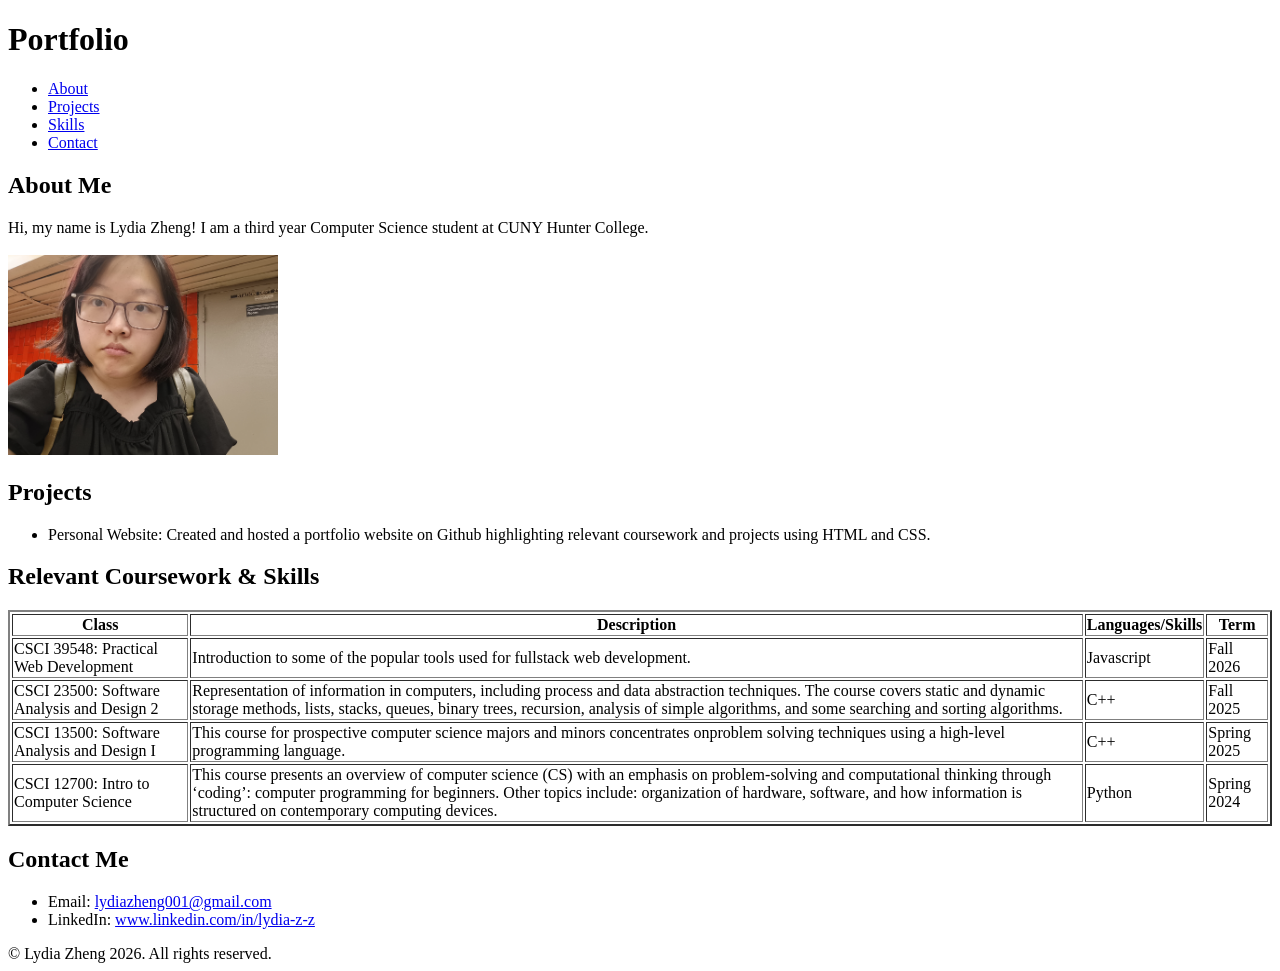
==== html-site/index.html @ af640515 "Initial structure" ====
<!DOCTYPE html>
<html>
    <head>
        <meta charset="utf-8"/>
        <meta name="viewport" content="width=device-width, initial-scale=1"/>
        <link rel="stylesheet" href="style.css">
        <title>Personal Website</title>
    </head>
    <body>
        <header>
            <h1>Portfolio</h1>
            <nav>
                <ul>
                    <li><a href="#about">About</a></li>
                    <li><a href="#projects">Projects</a></li>
                    <li><a href="#skills">Skills</a></li>
                    <li><a href="#contact">Contact</a></li>
                </ul>
            </nav>
        </header>

        <main>
            <!--About Me-->
            <section id="about">
                <h2>About Me</h2>
                <p2>Hi, my name is Lydia Zheng! I am a third year Computer Science student at CUNY Hunter College.</p2>
                <br>
                <br>
                <img src="assets/self.jpg" alt="A picture of me" width="270" height="200">
            </section>

         

            <!--Projects-->
            <section id="projects">
                <h2>Projects</h2>
                <ul>
                    <li>
                        Personal Website: Created and hosted a portfolio website on Github highlighting relevant coursework and projects using HTML and CSS.
                    </li>
        
                </ul>
            </section>


        <!--Skills and Coursework-->

            <section id="skills">
                <h2>Relevant Coursework & Skills</h2>
                <table border="2">
                    <thead>
                        <tr>
                            <th>Class</th>
                            <th>Description</th>
                            <th>Languages/Skills</th>
                            <th>Term</th>

                        </tr>
                    </thead>

                    <tbody>
                        <tr>
                            <td>CSCI 39548: Practical Web Development</td>
                            <td>Introduction to some of the popular tools used for fullstack web development.</td>
                            <td>Javascript</td>
                            <td>Fall 2026</td>
                        </tr>
                        <tr>
                            <td>CSCI 23500: Software Analysis and Design 2</td>
                            <td>Representation of information in computers, including process and data abstraction techniques. The course covers static and dynamic storage methods, lists, stacks, queues, binary trees, recursion, analysis of simple algorithms, and some searching and sorting algorithms.</td>
                            <td>C++</td>
                            <td>Fall 2025</td>
                        </tr>



                        <tr>
                            <td>CSCI 13500: Software Analysis and Design I</td>
                            <td>This course for prospective computer science majors and minors concentrates onproblem solving techniques using a high-level programming language.</td>
                            <td>C++</td>
                            <td>Spring 2025</td>
                        </tr>

                        <tr>
                            <td>CSCI 12700: Intro to Computer Science</td>
                            <td>This course presents an overview of computer science (CS) with an emphasis on problem-solving and computational thinking through ‘coding’: computer programming for beginners. Other topics include: organization of hardware, software, and how information is structured on contemporary computing devices.</td>
                            <td>Python</td>
                            <td>Spring 2024</td>
                        </tr>

                    </tbody>
                </table>

            </section>
            <!--Contact-->
            <section id="contact">
                <h2>Contact Me</h2>
                <ul>
                    <li>Email: <a href="mailto:lydiazheng001@gmail.com">lydiazheng001@gmail.com</a></li>
                    <li>LinkedIn: <a href="https://www.linkedin.com/in/lydia-z-z" target="_blank">www.linkedin.com/in/lydia-z-z</a></li>
                </ul>
            </section>

        </main>
        <!--Footer-->
        <footer>
            <p3>© Lydia Zheng 2026. All rights reserved.</p3>
        </footer>
    </body>
</html>
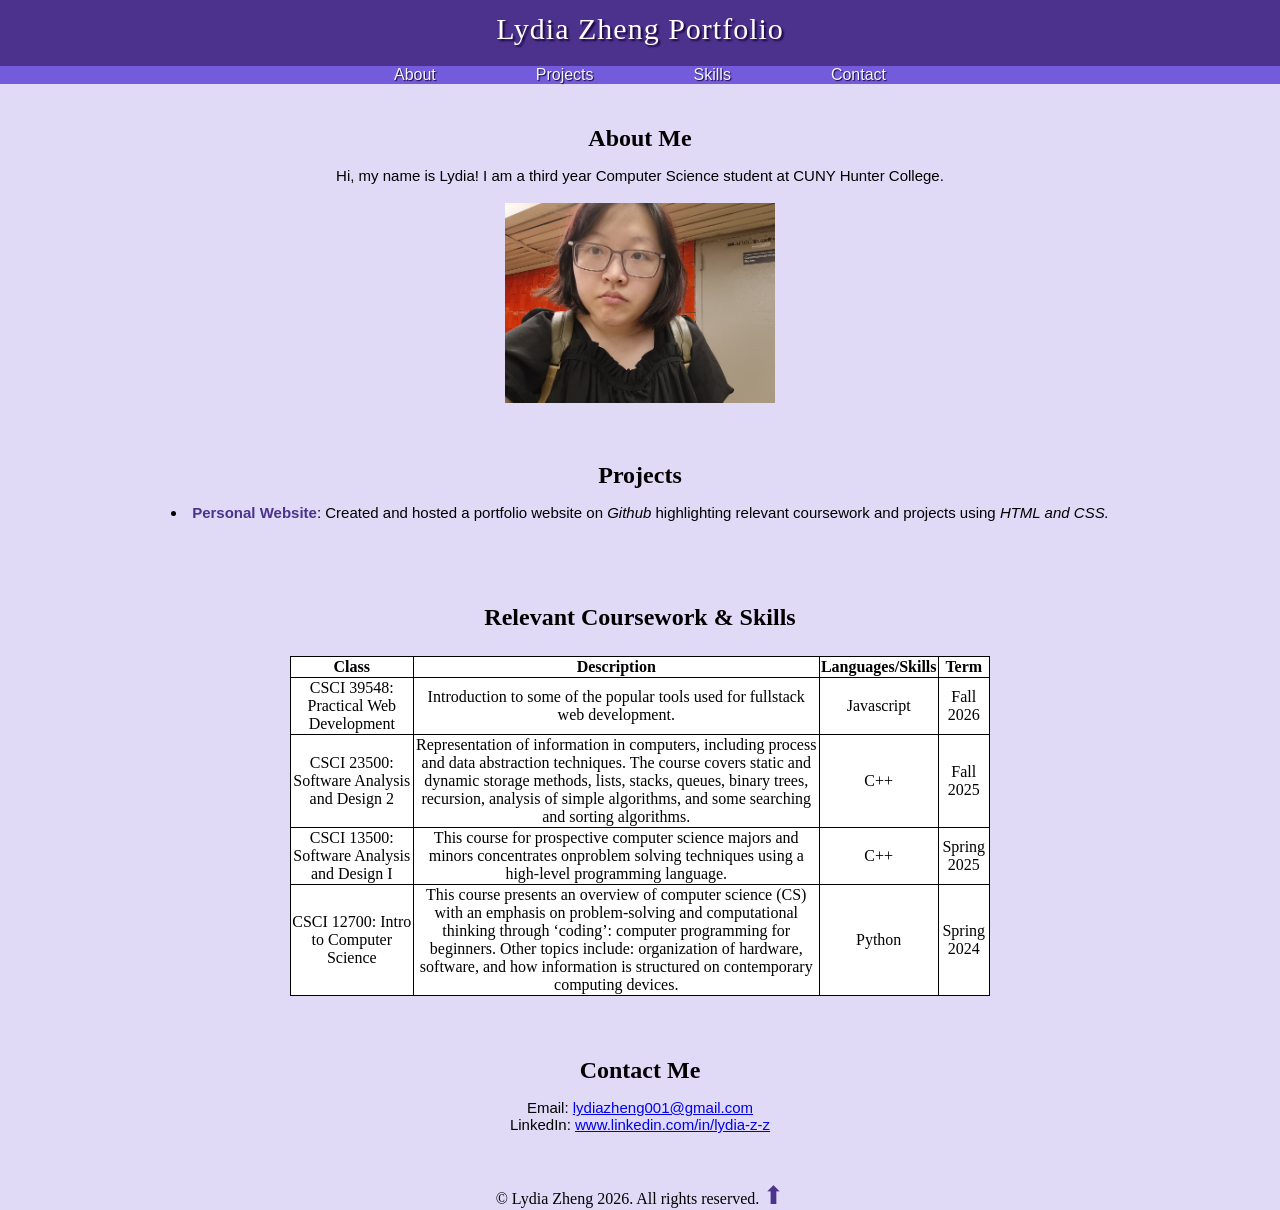
==== commit 12b949bc: "Add CSS Layout" ====
--- a/html-site/index.html
+++ b/html-site/index.html
@@ -6,48 +6,51 @@
         <link rel="stylesheet" href="style.css">
         <title>Personal Website</title>
     </head>
+
+
     <body>
+
         <header>
-            <h1>Portfolio</h1>
+            <h1 id="#top">Lydia Zheng Portfolio</h1>
             <nav>
-                <ul>
-                    <li><a href="#about">About</a></li>
-                    <li><a href="#projects">Projects</a></li>
-                    <li><a href="#skills">Skills</a></li>
-                    <li><a href="#contact">Contact</a></li>
+                <ul id="nav-bar">
+                    <li><a href="#about" class="nav-item">About</a></li>
+                    <li><a href="#projects" class="nav-item">Projects</a></li>
+                    <li><a href="#skills" class="nav-item">Skills</a></li>
+                    <li><a href="#contact" class="nav-item">Contact</a></li>
                 </ul>
             </nav>
         </header>
 
         <main>
             <!--About Me-->
-            <section id="about">
+            <section id="about" class="section-gap">
                 <h2>About Me</h2>
-                <p2>Hi, my name is Lydia Zheng! I am a third year Computer Science student at CUNY Hunter College.</p2>
+                <p2>Hi, my name is Lydia! I am a third year Computer Science student at CUNY Hunter College.</p2>
                 <br>
                 <br>
-                <img src="assets/self.jpg" alt="A picture of me" width="270" height="200">
+                <img src="assets/self.jpg" id="selfie" alt="A picture of me">
             </section>
 
-         
 
             <!--Projects-->
-            <section id="projects">
+            <section id="projects" class="section-gap">
                 <h2>Projects</h2>
                 <ul>
                     <li>
-                        Personal Website: Created and hosted a portfolio website on Github highlighting relevant coursework and projects using HTML and CSS.
+                        <strong>Personal Website</strong>: Created and hosted a portfolio website on <em>Github</em> highlighting relevant coursework and projects using <em>HTML and CSS.</em> 
                     </li>
         
                 </ul>
             </section>
 
+        <br>
 
         <!--Skills and Coursework-->
 
-            <section id="skills">
+            <section id="skills" class="section-gap">
                 <h2>Relevant Coursework & Skills</h2>
-                <table border="2">
+                <table>
                     <thead>
                         <tr>
                             <th>Class</th>
@@ -92,8 +95,11 @@
                 </table>
 
             </section>
+        <br>
+        <br>
+
             <!--Contact-->
-            <section id="contact">
+            <section id="contact" class="section-gap">
                 <h2>Contact Me</h2>
                 <ul>
                     <li>Email: <a href="mailto:lydiazheng001@gmail.com">lydiazheng001@gmail.com</a></li>
@@ -101,10 +107,14 @@
                 </ul>
             </section>
 
+      
+        <br>
         </main>
+
         <!--Footer-->
         <footer>
-            <p3>© Lydia Zheng 2026. All rights reserved.</p3>
+            <p3>© Lydia Zheng 2026. All rights reserved. <a href="#top">⬆</a></p3>
+
         </footer>
     </body>
 </html>
--- a/html-site/style.css
+++ b/html-site/style.css
@@ -0,0 +1,139 @@
+html,body{
+    margin:0;
+    padding:0;
+    width:100%;
+    text-align: center;
+    list-style-position: inside;
+}
+
+
+body{
+    background-color: #E0DAF7;
+}
+
+header{
+    margin:0;
+    padding: 0;
+    width:100%;
+    background-color: #4c328d;
+}
+
+
+header h1{
+    padding-top: 12px;
+    margin-top: 0;
+    color: #fefeff;
+    font-size: 30px;
+    font-weight: 500;
+    letter-spacing: 1px;
+    text-shadow: 2px 2px 2px rgb(27, 3, 61);
+}
+
+nav{
+    width:100%;
+}
+
+#nav-bar{
+    display: flex;
+    gap:100px;
+    background-color: #745BDB;
+    justify-content: center;
+    list-style-type: none;
+    font-family:'Lucida Sans', 'Lucida Sans Regular', 'Lucida Grande', 'Lucida Sans Unicode', Geneva, Verdana, sans-serif;
+    font-weight: 400;
+    font-size: medium;
+    text-shadow: 1px 1px 1px rgb(27, 3, 61);
+}
+
+.nav-item{
+    color:aliceblue;
+    text-decoration: none;
+}
+.nav-item:hover{
+    background-color: rgb(134, 122, 229);
+}
+
+#selfie{
+    width:270px;
+    height:200px; 
+}
+
+#selfie:active{
+    filter:contrast(2);
+}
+
+h2{
+    text-shadow: 1px 1px 1px rgb(234, 218, 250);
+    font-size: 24px;
+    padding: 15px;
+    margin: auto;
+}
+
+#skills{
+    margin:auto;
+    max-width: 700px;
+}
+
+table{
+    margin-top:10px;
+    margin-bottom: -30px;
+    border-collapse: collapse;
+    background-color: white;
+}
+
+th, td{
+    border: 1px solid;
+}
+
+#contact ul{
+    list-style-type: none;
+    margin: 0;
+}
+
+#projects ul{
+    margin: 0;
+}
+
+#about p2, ul{
+    padding: 0;
+    font-size: 15px;
+    font-family:'Lucida Sans', 'Lucida Sans Regular', 'Lucida Grande', 'Lucida Sans Unicode', Geneva, Verdana, sans-serif;
+}
+
+.section-gap{
+    margin:0;
+    padding-top: 20px;
+    padding-bottom: 20px;
+}
+
+#about{
+    padding-top: 10px;
+}
+
+#skills{
+    padding-top:30px;
+}
+
+hr{
+    background: rgb(195, 99, 166);
+    height: 1px;    
+    width: 80px;
+    margin: auto;
+}
+
+footer{
+    padding:10px;
+    padding-bottom: 0;
+}
+
+strong{
+    color:#4c328d
+}
+
+
+footer a{
+    font-size: 25px;
+    text-decoration: none;
+    text-align: start;
+    color: #4c328d;
+}
